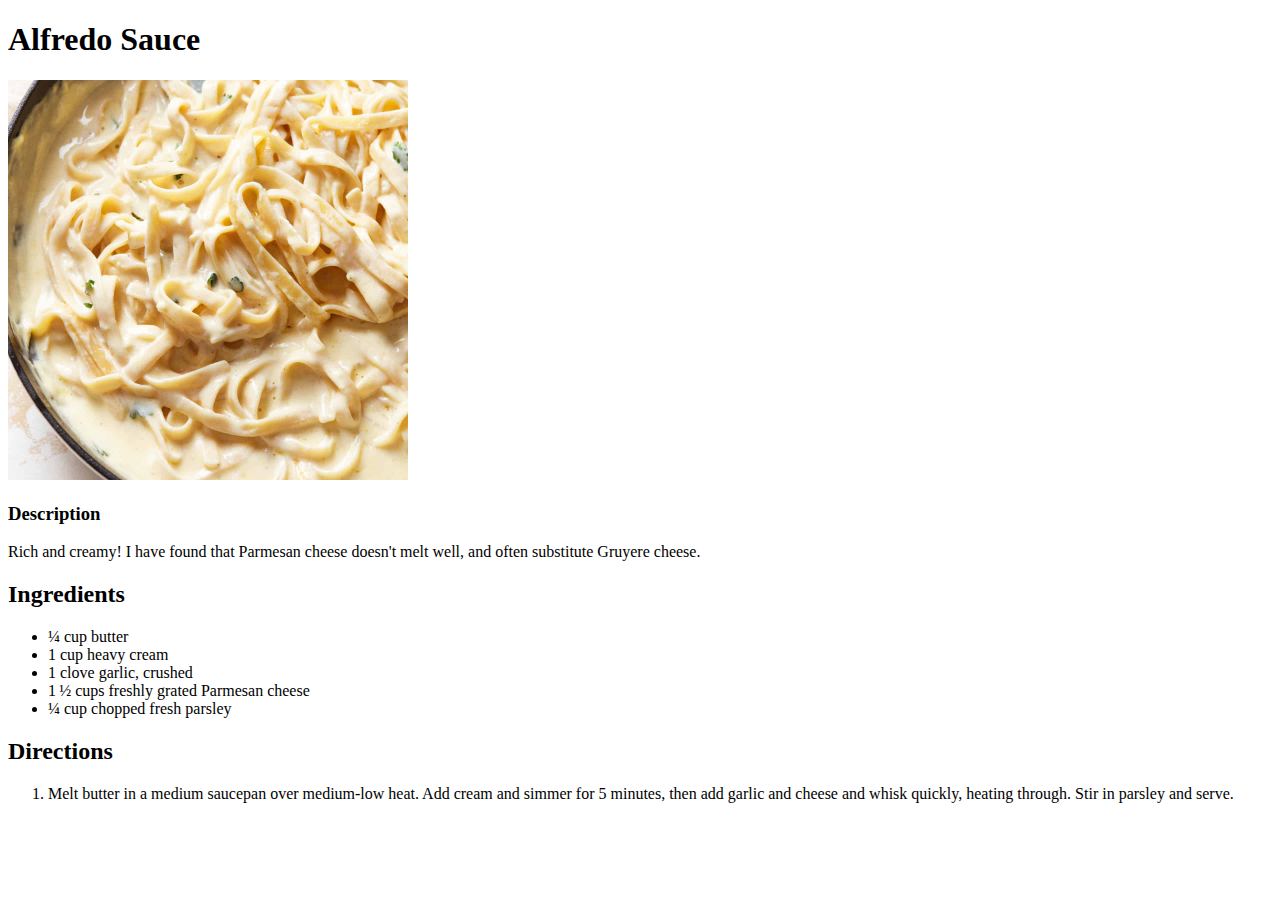
==== recipes/alfredo_sauce.html @ 1a3b4c91 "last recipe" ====
<!DOCTYPE html>
<html lang="en">
<head>
    <meta charset="UTF-8">
    <meta http-equiv="X-UA-Compatible" content="IE=edge">
    <meta name="viewport" content="width=device-width, initial-scale=1.0">
    <title>Alfredo Sauce Recipe</title>
</head>
<body>
    <h1>Alfredo Sauce</h1> 
    <img src="../recipes/pic3.jpg" alt="alfredo_sauce" width="auto" height="400px">
    <h3>Description</h3> 
    <p>Rich and creamy! I have found that Parmesan cheese doesn't melt well, and often substitute Gruyere cheese.</p>
    <div> <h2>Ingredients</h2>
        <ul>
            <li>¼ cup butter</li>
            <li>1 cup heavy cream</li>
            <li>1 clove garlic, crushed</li>
            <li>1 ½ cups freshly grated Parmesan cheese</li>
            <li>¼ cup chopped fresh parsley</li>
            
        </ul>
    </div>
    <div>
        <h2>Directions</h2>
        <ol>
            <li>Melt butter in a medium saucepan over medium-low heat. Add cream and simmer for 5 minutes, then add garlic and cheese and whisk quickly, heating through. Stir in parsley and serve.</li>
        </ol>
    </div>
</body>
</html>
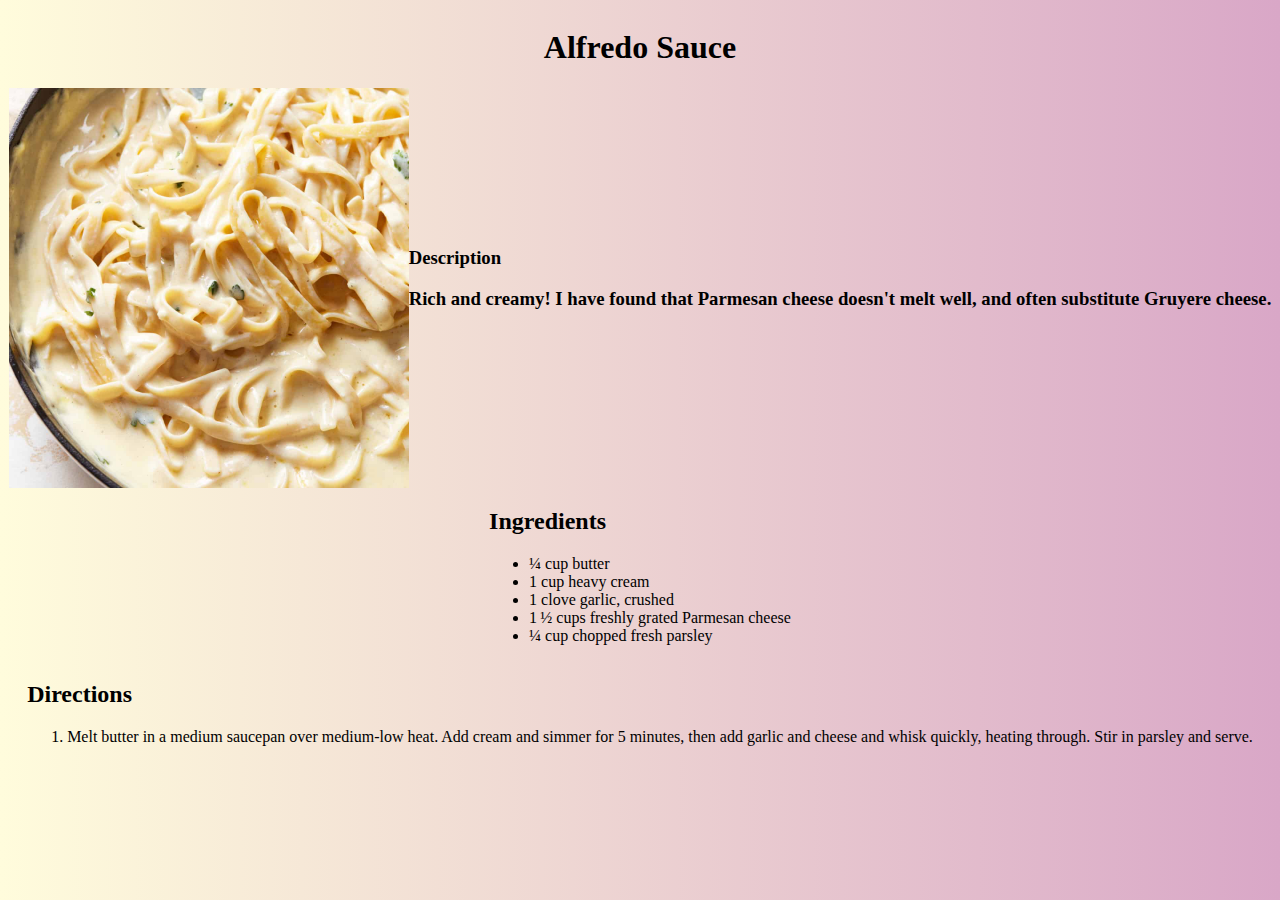
==== commit dda89c4c: "feat: :art: improved visual look" ====
--- a/recipes/alfredo_sauce.html
+++ b/recipes/alfredo_sauce.html
@@ -1,31 +1,51 @@
 <!DOCTYPE html>
 <html lang="en">
-<head>
-    <meta charset="UTF-8">
-    <meta http-equiv="X-UA-Compatible" content="IE=edge">
-    <meta name="viewport" content="width=device-width, initial-scale=1.0">
+  <head>
+    <meta charset="UTF-8" />
+    <meta http-equiv="X-UA-Compatible" content="IE=edge" />
+    <meta name="viewport" content="width=device-width, initial-scale=1.0" />
     <title>Alfredo Sauce Recipe</title>
-</head>
-<body>
-    <h1>Alfredo Sauce</h1> 
-    <img src="../recipes/pic3.jpg" alt="alfredo_sauce" width="auto" height="400px">
-    <h3>Description</h3> 
-    <p>Rich and creamy! I have found that Parmesan cheese doesn't melt well, and often substitute Gruyere cheese.</p>
-    <div> <h2>Ingredients</h2>
+    <link rel="stylesheet" href="../css/alfredo.css" />
+  </head>
+  <body>
+    <div class="wrapper">
+      <h1>Alfredo Sauce</h1>
+      <div class="middle-section">
+        <img
+          src="./img/pic3.jpg"
+          alt="alfredo_sauce"
+          width="auto"
+          height="400px"
+        />
+
+        <h3>
+          Description
+          <p>
+            Rich and creamy! I have found that Parmesan cheese doesn't melt
+            well, and often substitute Gruyere cheese.
+          </p>
+        </h3>
+      </div>
+      <div>
+        <h2>Ingredients</h2>
         <ul>
-            <li>¼ cup butter</li>
-            <li>1 cup heavy cream</li>
-            <li>1 clove garlic, crushed</li>
-            <li>1 ½ cups freshly grated Parmesan cheese</li>
-            <li>¼ cup chopped fresh parsley</li>
-            
+          <li>¼ cup butter</li>
+          <li>1 cup heavy cream</li>
+          <li>1 clove garlic, crushed</li>
+          <li>1 ½ cups freshly grated Parmesan cheese</li>
+          <li>¼ cup chopped fresh parsley</li>
         </ul>
-    </div>
-    <div>
+      </div>
+      <div>
         <h2>Directions</h2>
         <ol>
-            <li>Melt butter in a medium saucepan over medium-low heat. Add cream and simmer for 5 minutes, then add garlic and cheese and whisk quickly, heating through. Stir in parsley and serve.</li>
+          <li>
+            Melt butter in a medium saucepan over medium-low heat. Add cream and
+            simmer for 5 minutes, then add garlic and cheese and whisk quickly,
+            heating through. Stir in parsley and serve.
+          </li>
         </ol>
+      </div>
     </div>
-</body>
+  </body>
 </html>
--- a/css/alfredo.css
+++ b/css/alfredo.css
@@ -0,0 +1,12 @@
+body {
+  background: linear-gradient(to right, #fffcdc, #d9a7c7);
+}
+.wrapper {
+  display: flex;
+  flex-direction: column;
+  align-items: center;
+}
+.middle-section {
+  display: flex;
+  align-items: center;
+}
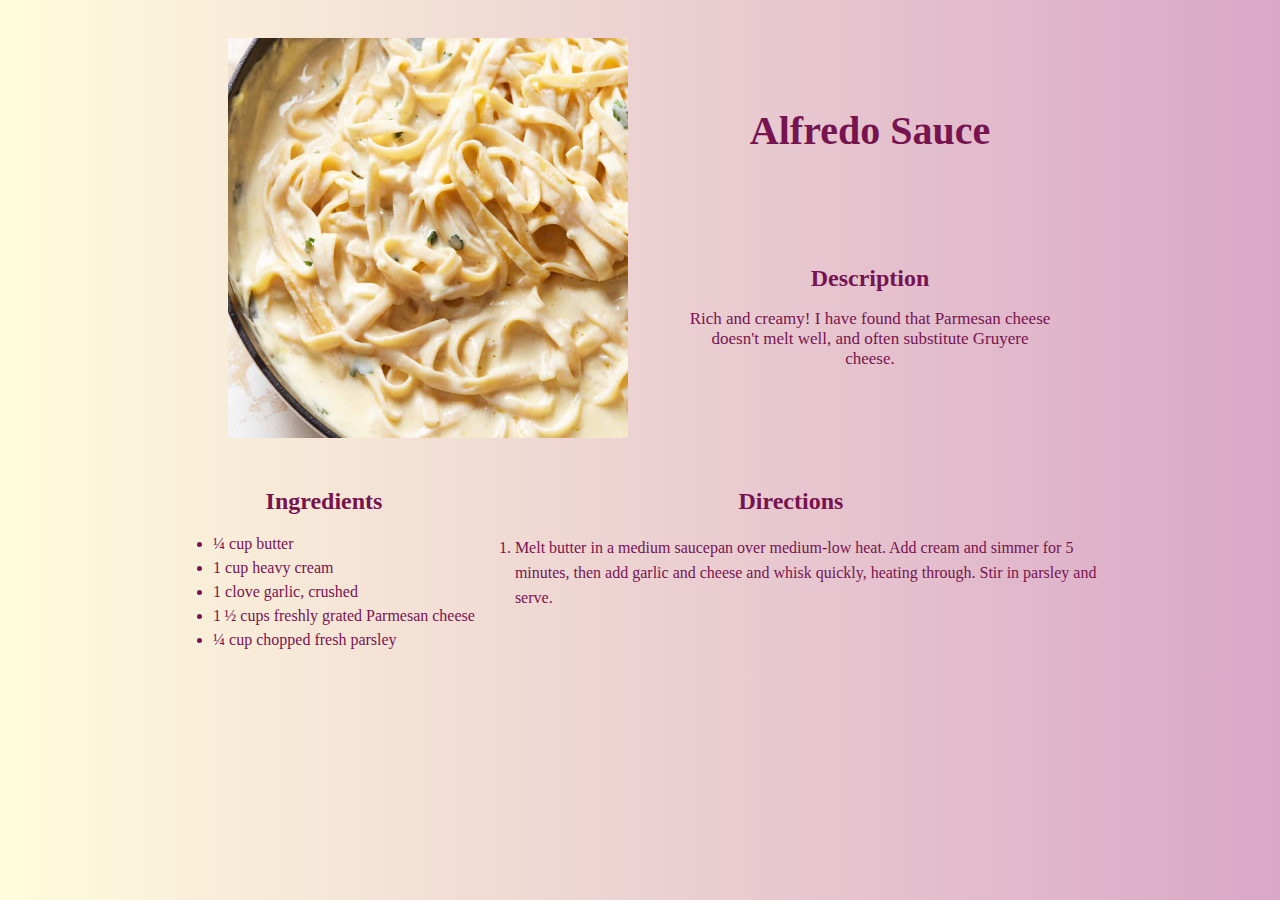
==== commit d5053685: "style: :art:" ====
--- a/recipes/alfredo_sauce.html
+++ b/recipes/alfredo_sauce.html
@@ -9,7 +9,6 @@
   </head>
   <body>
     <div class="wrapper">
-      <h1>Alfredo Sauce</h1>
       <div class="middle-section">
         <img
           src="./img/pic3.jpg"
@@ -17,34 +16,38 @@
           width="auto"
           height="400px"
         />
-
-        <h3>
-          Description
-          <p>
-            Rich and creamy! I have found that Parmesan cheese doesn't melt
-            well, and often substitute Gruyere cheese.
-          </p>
-        </h3>
+        <div class="right-side-of-pic">
+          <h1>Alfredo Sauce</h1>
+          <h3>
+            Description
+            <p>
+              Rich and creamy! I have found that Parmesan cheese doesn't melt
+              well, and often substitute Gruyere cheese.
+            </p>
+          </h3>
+        </div>
       </div>
-      <div>
-        <h2>Ingredients</h2>
-        <ul>
-          <li>¼ cup butter</li>
-          <li>1 cup heavy cream</li>
-          <li>1 clove garlic, crushed</li>
-          <li>1 ½ cups freshly grated Parmesan cheese</li>
-          <li>¼ cup chopped fresh parsley</li>
-        </ul>
-      </div>
-      <div>
-        <h2>Directions</h2>
-        <ol>
-          <li>
-            Melt butter in a medium saucepan over medium-low heat. Add cream and
-            simmer for 5 minutes, then add garlic and cheese and whisk quickly,
-            heating through. Stir in parsley and serve.
-          </li>
-        </ol>
+      <div class="description">
+        <div>
+          <h2>Ingredients</h2>
+          <ul>
+            <li>¼ cup butter</li>
+            <li>1 cup heavy cream</li>
+            <li>1 clove garlic, crushed</li>
+            <li>1 ½ cups freshly grated Parmesan cheese</li>
+            <li>¼ cup chopped fresh parsley</li>
+          </ul>
+        </div>
+        <div class="directions-section">
+          <h2>Directions</h2>
+          <ol>
+            <li class="longer-text">
+              Melt butter in a medium saucepan over medium-low heat. Add cream
+              and simmer for 5 minutes, then add garlic and cheese and whisk
+              quickly, heating through. Stir in parsley and serve.
+            </li>
+          </ol>
+        </div>
       </div>
     </div>
   </body>
--- a/css/alfredo.css
+++ b/css/alfredo.css
@@ -9,4 +9,49 @@
 .middle-section {
   display: flex;
   align-items: center;
+  width: 70%;
 }
+h1 {
+  color: rgb(119 20 80);
+  font-size: 40px;
+}
+.right-side-of-pic {
+  display: flex;
+  flex-direction: column;
+  align-items: center;
+  justify-content: space-around;
+  gap: 30px;
+  padding-top: 44px;
+}
+p {
+  font-size: 17px;
+  font-weight: 300;
+}
+h3 {
+  padding: 30px;
+  text-align: center;
+  font-size: 24px;
+  color: rgb(119 20 80);
+}
+h2 {
+  text-align: center;
+}
+.description {
+  display: flex;
+  align-items: flex-start;
+  justify-content: center;
+  align-content: center;
+  color: rgb(119 20 80);
+}
+.directions-section {
+  width: 50%;
+}
+li {
+  margin-bottom: 6px;
+}
+.longer-text {
+  line-height: 25px;
+}
+img {
+  padding: 30px;
+}
